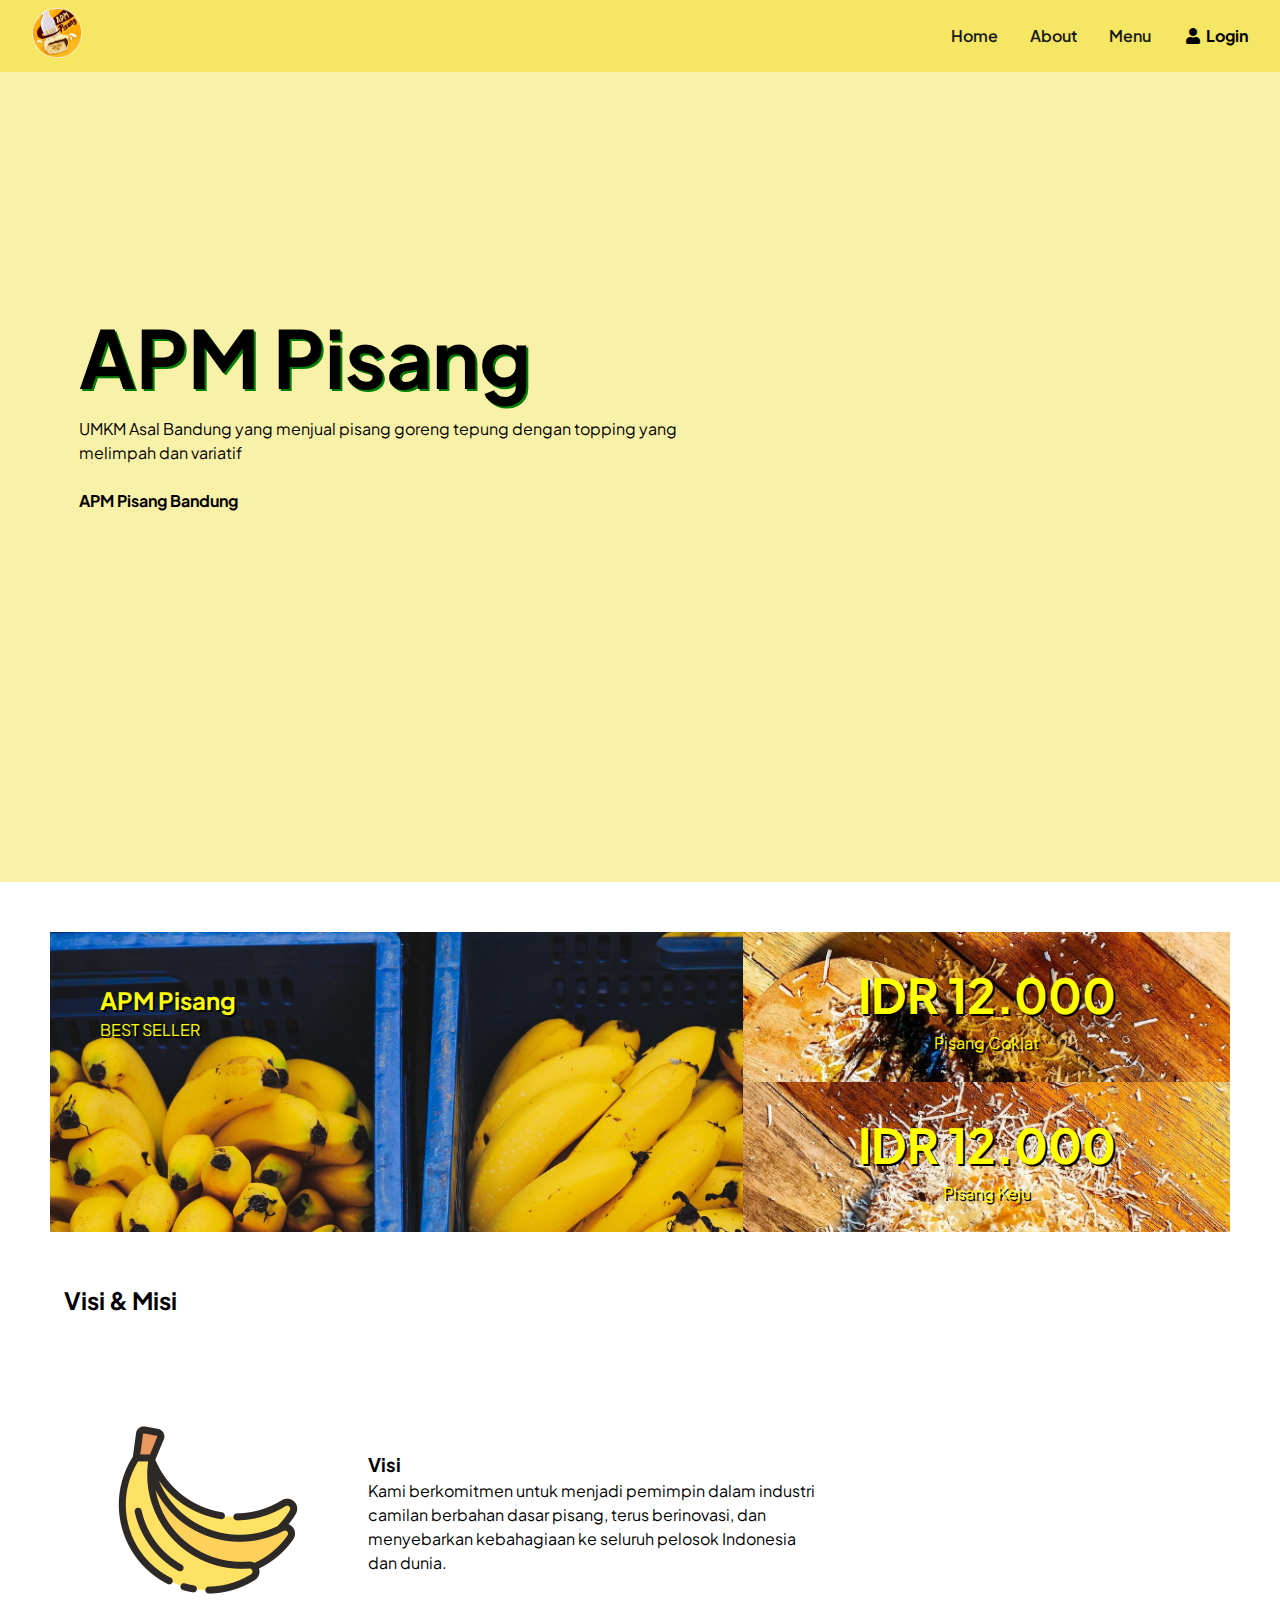
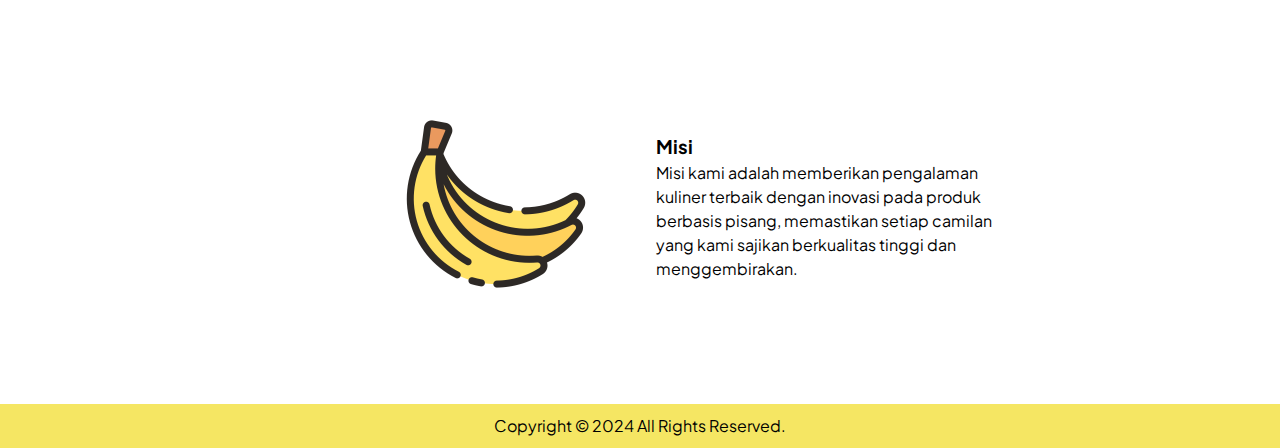
==== index.html @ 051ff11e "first commit" ====
<!DOCTYPE html>
<html lang="en">
<head>
    <meta charset="UTF-8">
    <meta name="viewport" content="width=device-width, initial-scale=1.0">
    <link rel="preconnect" href="https://fonts.googleapis.com">
<link rel="preconnect" href="https://fonts.gstatic.com" crossorigin>
<link href="https://fonts.googleapis.com/css2?family=Plus+Jakarta+Sans:ital,wght@0,200..800;1,200..800&display=swap" rel="stylesheet">
    <link rel="stylesheet" href="https://cdnjs.cloudflare.com/ajax/libs/font-awesome/5.15.3/css/all.min.css"/>
    <title>Module 2</title>
    <link rel="stylesheet" href="./css/style.css">
    <link rel="stylesheet" href="./css/responsive.css">
</head>
<body>

    <!-- NAVBAR -->
    <nav>
        <div class="">
            <img src="./images/Logobaru.png" alt="my-logo" />
        </div>
        <div id="menu-icon" class="menu-icon">
            <i class="fa fa-bars"></i>
        </div>
        <ul id="menu-list" class="hidden">
            <li><a href="#">Home</a</li>
            <li><a href="#">About</a></li>
            <li><a href="#">Menu</a></li>
            <a href="#"><i class="fa fa-fw fa-user"></i> Login</a>
        </ul>
    </nav>

    <!-- HERO -->
    <header>
        <div class="hero-container">
            <div class="hero-row">
                <div class="hero-col">
                    <h1 class="hero-title">APM Pisang</h1>
                    <p>UMKM Asal Bandung yang menjual pisang goreng tepung dengan topping yang melimpah dan variatif<br><br>

                        <b>APM Pisang Bandung</b>
                    </p>
                </div>
            </div>
        </div>
    </header>

    <main>
        <section class="wrapper">
            <div class="bestseller">
                <h2 class="heading">APM Pisang</h2>
                <p class="sub-heading">BEST SELLER</p>
            </div>
            <div class="features feature-1">
                <h2 class="price">IDR 12.000</h2>
                <p class="item">Pisang Coklat</p>
            </div>
            <div class="features feature-2">
                <h2 class="price">IDR 12.000</h2>
                <p class="item">Pisang Keju</p>
            </div>
        </section>

        <!-- programs -->
        <section id="programs">
            <div class="container">
                <h2 class="section-title">Visi & Misi</h2>

                <div class="program-grid">
                    <div class="grid-item" id="visi-img">
                        <img loading="lazy" src="./images/banana-icon.jpg" alt="visi">
                    </div>
                    <div class="grid-item" id="visi-text">
                        <h3>Visi</h3>
                        <p>Kami berkomitmen untuk menjadi pemimpin dalam industri camilan berbahan dasar pisang, terus berinovasi, dan menyebarkan kebahagiaan ke seluruh pelosok Indonesia dan dunia.</p>
                    </div>
                    <div class="grid-item" id="misi-img">
                        <img loading="lazy" src="./images/banana-icon.jpg" alt="misi">
                    </div>
                    <div class="grid-item" id="misi-text">
                        <h3>Misi</h3>
                        <p>Misi kami adalah memberikan pengalaman kuliner terbaik dengan inovasi pada produk berbasis pisang, memastikan setiap camilan yang kami sajikan berkualitas tinggi dan menggembirakan.</p>
                    </div>
                </div>
            </div>
        </section>





    </main>
    <!-- Footer -->
    <footer>
        <p>Copyright &copy; 2024 All Rights Reserved.</p>
    </footer>
</body>
</html>
---- css/style.css ----
:root {
  --primary-color: #F5E663;
  --secondary-color: #3A3837; 
  /* background-color: #f0f0f0; */
}

*,
*::before,
*::after {
  margin: 0;
  padding: 0;
  box-sizing: border-box;
}

body {
  font-size: 1rem;
  font-weight: 400;
  line-height: 1.5;
  font-style: normal;
  font-family: "Plus Jakarta Sans", sans-serif;
  font-optical-sizing: auto;
}

.container {
  margin-top: 2rem;
  padding-right: 4rem;
  padding-left: 4rem;
}

.section-title {
  margin-bottom: 2em;
}

a {
  text-decoration: none;
  font-weight: bold;
  color: black;
}

a:hover {
  color: black;
  cursor: pointer;
}

a:visited {
  color: black;
}

/* Navbar */
nav {
  background-color: var(--primary-color);
  display: flex;
  justify-content: space-between;
  padding: 0.5rem 2rem;
  position: sticky;
  top: 0;
  z-index: 1;
}


nav ul {
  display: flex;
  align-items: center;
  gap: 2rem;
  list-style: none;
}

nav div img {
  width: 50px;
}

nav ul li a {
  text-decoration: none;
  color: #191919;
  font-weight: 600;
  padding: 8px 0;
  transition: all;
  transition-duration: 300ms;
  border-bottom: 1px solid rgba(255, 68, 0, 0);
}

nav ul li a:hover {
  color: #fff;
  padding: 10px;
  border-radius: 10px;
  font-weight: 600;
  background-color: #000000;
}

.menu-icon {
  font-size: 28px;
  display: none;
}


/* HERO */
  .hero-container {
    position: relative;
    height: 90vh;
    min-height: 600px;
    background: url(/images/hero1.jpg) no-repeat center center fixed;
    background-size: cover;
    margin-right: auto;
    margin-left: auto;
    padding-top: 25vh;
    padding-right: 4em;
    padding-left: 4em;
    width: 100%;
  }
  
  .hero-container:before {
    position: absolute;
    z-index: 0;
    content: '';
    top: 0;
    left: 0;
    right: 0;
    bottom: 0;
    opacity: .55;
    background: var(--primary-color);
  }
  
  .hero-title {
    font-size: 5em;
    text-shadow: 2px 2px green;
  }
  
  .hero-row {
    display: flex;
    flex-wrap: wrap;
    animation-duration: 2s;
    animation-name: slidein;
    overflow: hidden;
  }
  
  .hero-col {
    position: relative;
    width: 100%;
    min-height: 1px;
    padding-right: 15px;
    padding-left: 15px;
    flex: 0 0 60%;
  }
  
  /* wrapper Section */

  .wrapper{
    display: grid;
    margin: 50px;
    grid-template-areas: 
    'hero hero feature-1'
    'hero hero feature-2';
}

.bestseller{
    grid-area: hero;
    min-height: 300px;
    background-image: url(/images/hero.jpg);
    background-size: cover;
    background-position: center;
    padding: 50px;
}

.bestseller > *{
    /* display: none; */
    color: yellow;
    text-shadow: 2px 2px black;
    
}

.features{
    background-color: black;
    color: yellow;
    display: grid;
    /* justify-content: center; */
    place-content: center;
    text-align: center;
    cursor: pointer;
    text-shadow: 2px 2px black;
}

.feature-1{
    grid-area: feature-1;
    background-image: url(/images/pisangcoklat2.png);
    background-size: cover;
}

.feature-2{
    grid-area: feature-2;
    background-image: url(/images/pisangkeju2.png);
    background-size: cover;
}

.features .price{
    font-size: 3em;
    font-weight: bold;
}

/* visi misi section */

.program-grid {
    display: grid;
    justify-content: start;
    grid-template-columns: 1fr 1fr 1fr 1fr 1fr;
    align-items: center;
    justify-items: center;
  }
  
  .grid-item {
    padding: 1em;
  }
  
  .grid-item > img {
    width: 20vw;
    border-radius: 50%;
    transition: box-shadow .2s ease-in-out;
    -webkit-animation: spin 1s linear infinite;
    -moz-animation: spin 1s linear infinite;
    animation: spin 1s linear infinite;
  }
  
  .grid-item > img:hover {
    box-shadow: 2px 2px 10px var(--primary-color);
  }
  
  #visi-img {
    grid-row: 1;
    grid-column: 1;
  }
  
  #visi-text {
    grid-row: 1;
    grid-column: 2 / 4;
  }
  
  #misi-img {
    grid-row: 2;
    grid-column: 2;
  }
  
  #misi-text {
    grid-row: 2;
    grid-column: 3 / 5;
  }


  /* footer section */

footer{
    background: #F5E663;
    text-align: center;
    padding: 10px 0;
    margin-top: 50px;
  }
---- css/responsive.css ----
@-webkit-keyframes spin{
    100%{-webkit-transform: rotate(360deg);}
}

@-moz-keyframes spin{
    100%{-webkit-transform: rotate(360deg);}
}

@keyframes spin{
    100%{-webkit-transform: rotate(360deg);}
}


@media screen and (max-width: 1024px) {
    #visi-img {
        grid-row: 1;
        grid-column: 1;
    }
    
    #visi-text {
        grid-row: 1;
        grid-column: 2 / 6;
    }
    
    #misi-img {
        grid-row: 2;
        grid-column: 1;
    }
    
    #misi-text {
        grid-row: 2;
        grid-column: 2 / 6;
    }
    
}

@media screen and (max-width: 600px) {
    nav {
        flex-wrap: wrap;
        position: fixed;
        width: 100%;
        top: 0;
    }
    nav ul {
        flex-direction: column;
        width: 100%;
    }
    
    nav ul li:last-of-type {
        padding-bottom: 8px;
    }
    
    nav ul.hidden {
        display: none;
    }
    
    .menu-icon {
        display: flex;
        align-items: center;
    }

    .hero-col {
        flex: 0 0 100%;
        text-align: center;
    }
    .wrapper{
        grid-template-areas: 
        'hero'
        'feature-1'
        'feature-2'
        ;
        }
        
    .container {
        padding-left: 2rem;
        padding-right: 2rem;
    }

    .section-title {
        margin-bottom: 1em;
    }

    .about-icon {
        width: 2em;
        padding-top: 0.5em;
      }
    
    .about-text {
        padding-left: 1.5rem;
        width: 400px;
        font-size: 0.8em;
    }

    .grid-item {
        font-size: 2vw;
    }

    .trial-row {
        flex-wrap: wrap;
        flex-direction: column-reverse;
        text-align: center;
        font-size: 0.8em;
        gap: 2em;
    }

    .image-border {
        width: 60vw;
        height: 60vw;
    }
    
    .image-border > a > picture > img {
        height: 60vw;
    }
    
    .card-item {
        font-size: 0.8em;
    }
}

@media screen and (max-width: 430px) {
    nav a {
        padding: 14px 15px;
    }

    .container {
        padding-left: 1rem;
        padding-right: 1rem;
    }

    .hero-col {
        font-size: 3vw;
    }

    .section-title {
        font-size: 5vw;
    }
}

@media screen and (max-width: 380px) {
    nav a {
        padding: 14px 12px;
    }

    .hero-title {
        font-size: 4em;
    }

}

@media (prefers-reduced-motion: no-preference) {
  html {
    scroll-behavior: smooth;
  }
}
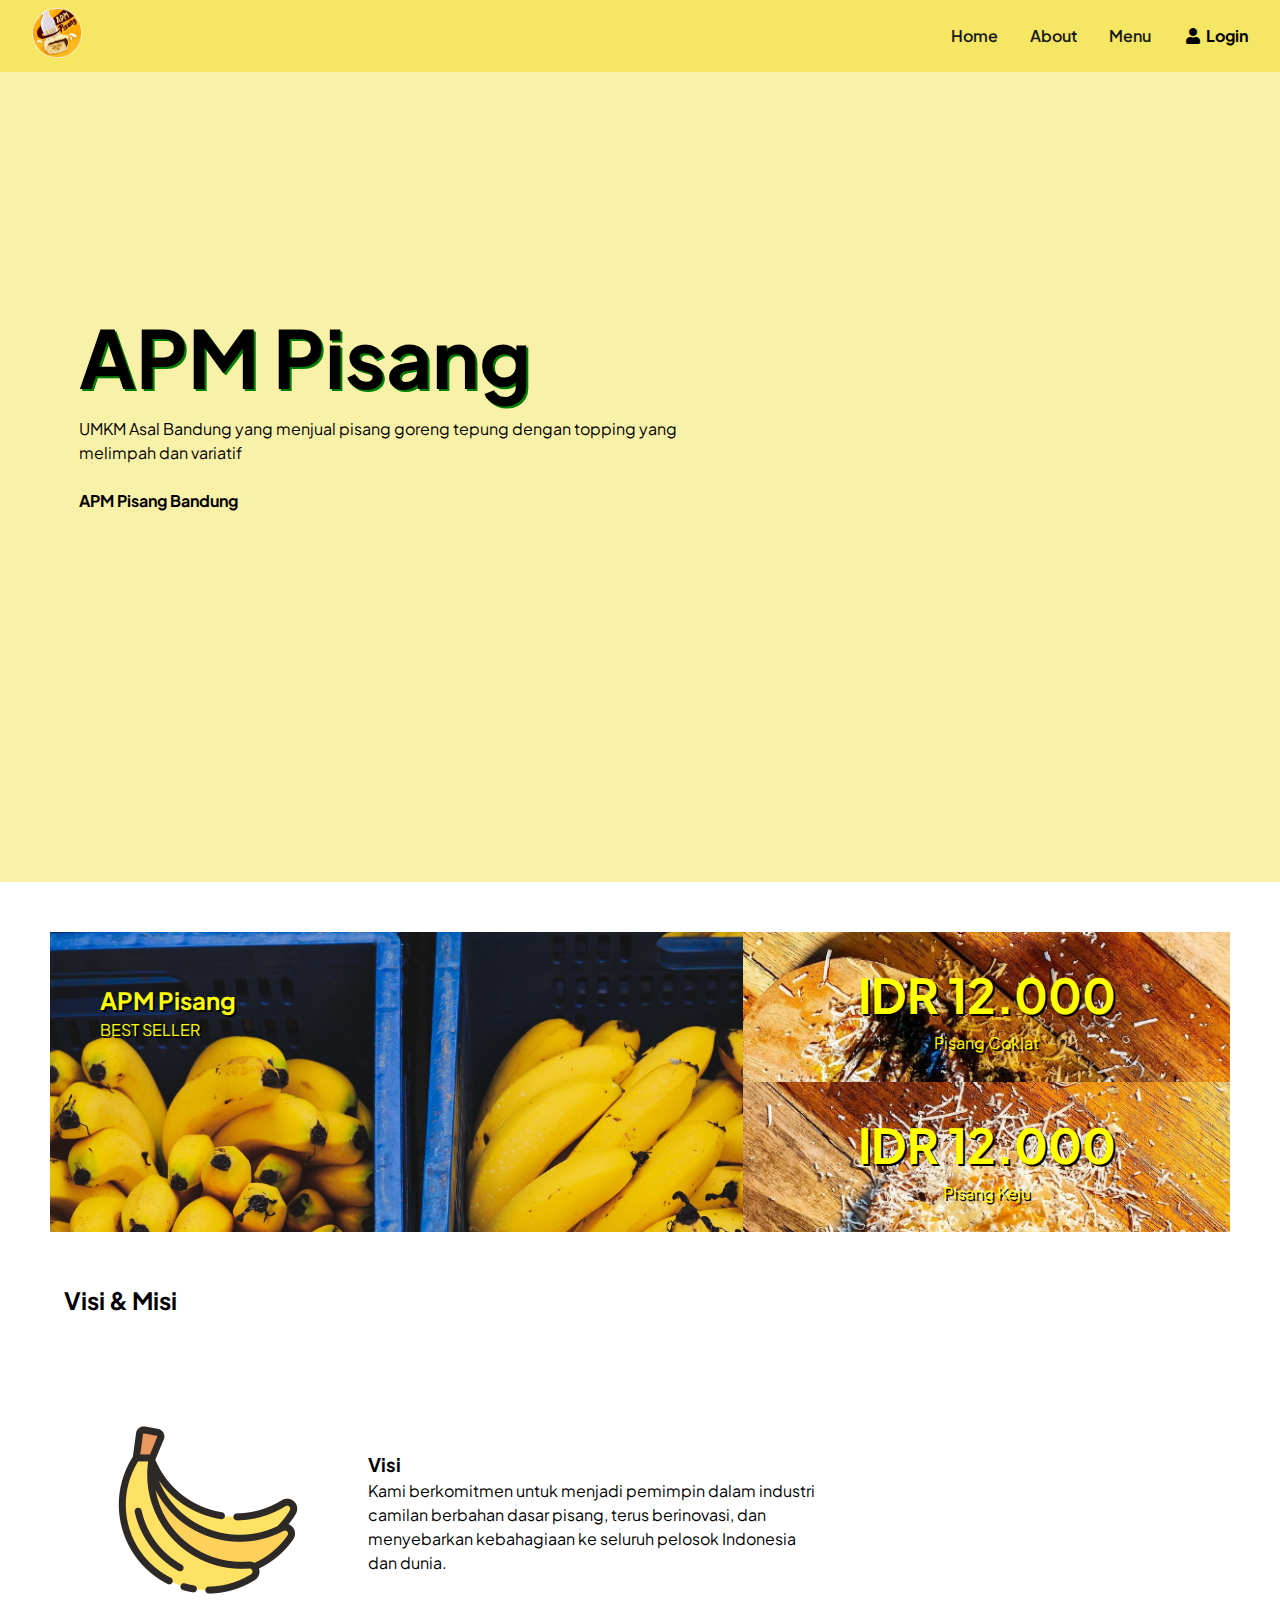
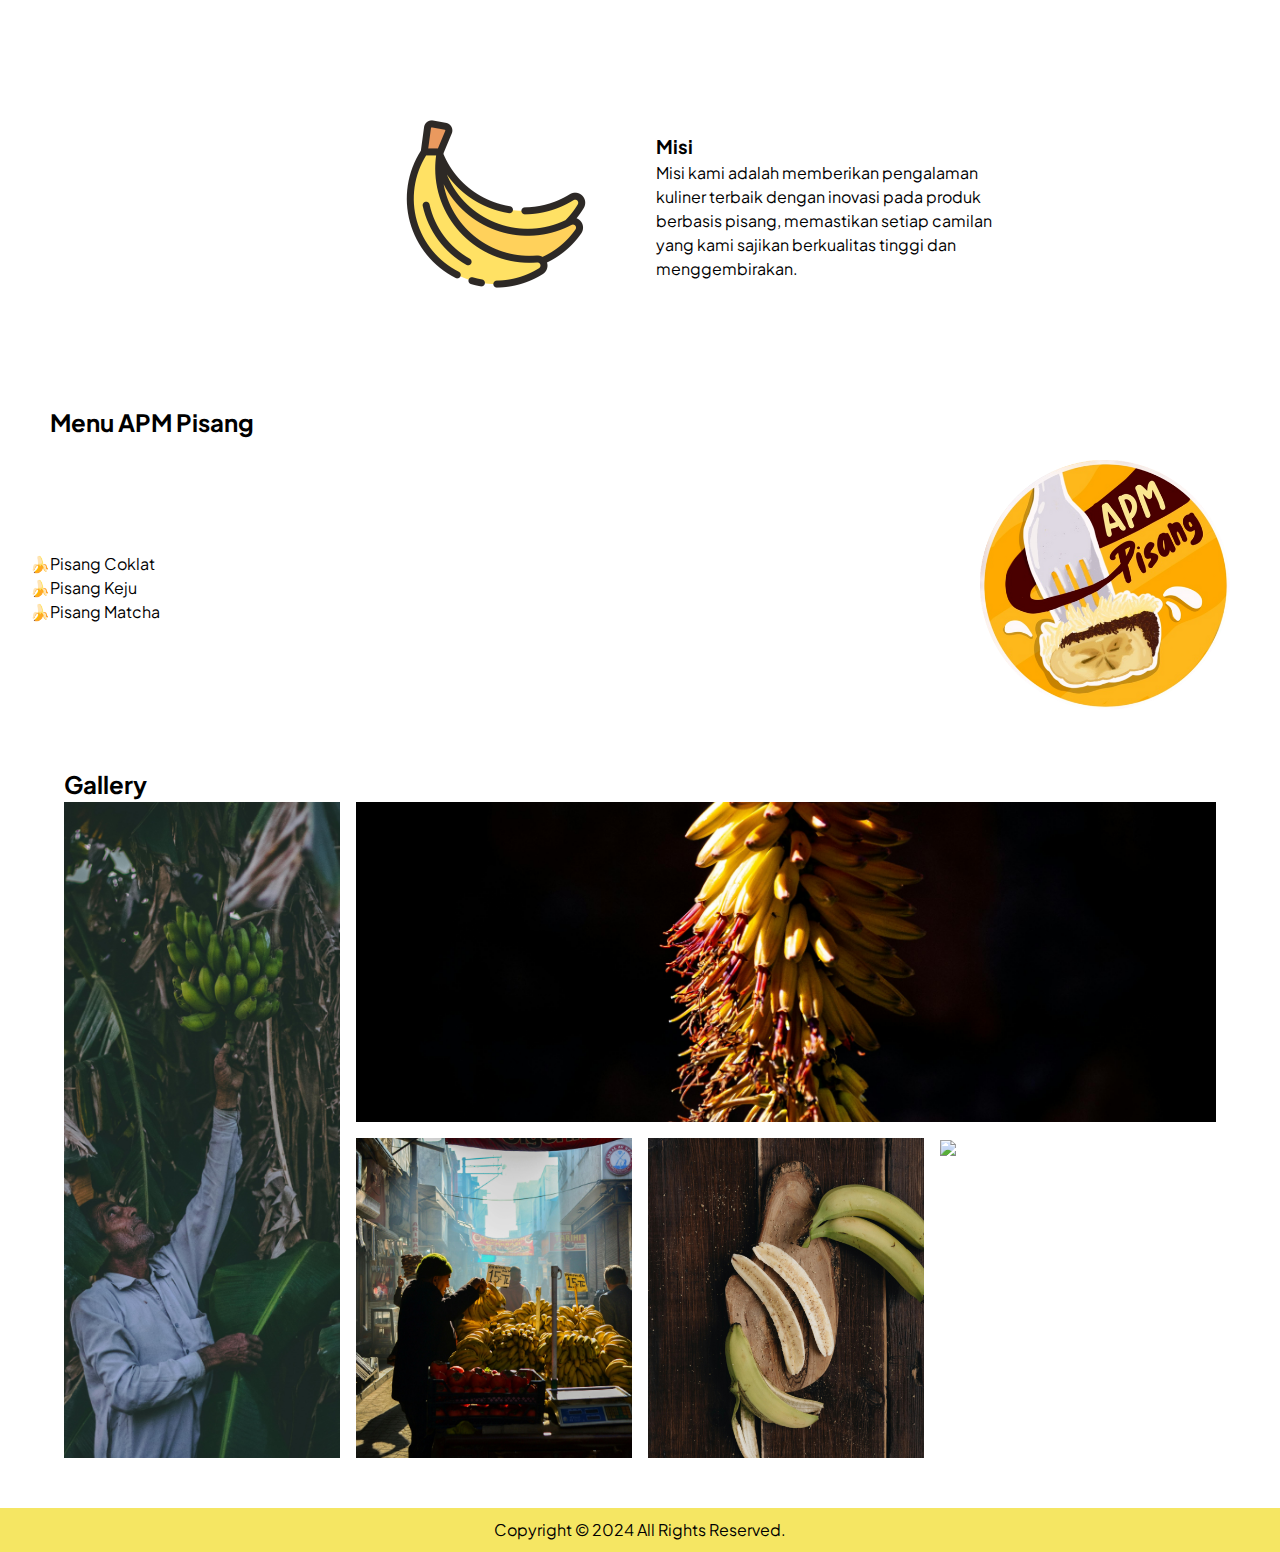
==== commit 47f8e028: "revisi-1" ====
--- a/index.html
+++ b/index.html
@@ -7,6 +7,7 @@
 <link rel="preconnect" href="https://fonts.gstatic.com" crossorigin>
 <link href="https://fonts.googleapis.com/css2?family=Plus+Jakarta+Sans:ital,wght@0,200..800;1,200..800&display=swap" rel="stylesheet">
     <link rel="stylesheet" href="https://cdnjs.cloudflare.com/ajax/libs/font-awesome/5.15.3/css/all.min.css"/>
+    <link rel="icon" type="x-icon" href="/images/Logobaru.png">
     <title>Module 2</title>
     <link rel="stylesheet" href="./css/style.css">
     <link rel="stylesheet" href="./css/responsive.css">
@@ -84,6 +85,65 @@
             </div>
         </section>
 
+        <!-- Menu Section -->
+        <section class="menu">
+            <h2>Menu APM Pisang</h2>
+            <div class="flex-container">
+            <ul style= "list-style-type: '&#127820;'">
+                <li>Pisang Coklat</li>
+                <li>Pisang Keju</li>
+                <li>Pisang Matcha</li>
+            </ul>
+            <figure>
+                <picture>
+                <source
+                    media="(max-width: 480px)"
+                    srcset="/images/Logobaru.png"
+                />
+                <img
+                    src="./images/Logobaru.png"
+                    alt="APMPisang."
+                />
+                </picture>
+            </figure>
+            </div>
+        </section>
+        <!-- Gallery Section -->
+        <section class="gallery">
+            <h2>Gallery</h2>
+            <div class="grid-container">
+                <div class="gallery-item" id="item-1">
+                    <img
+                    src="./images/pisang3.jpg"
+                    alt=" "
+                    />
+                </div>
+                <div class="gallery-item" id="item-2">
+                    <img
+                    src="./images/pisang4.jpg"
+                    alt=" "
+                    />
+                </div>
+                <div class="gallery-item" id="item-3">
+                    <img
+                    src="./images/pisang5.jpg"
+                    alt=" "
+                    />
+                </div>
+                <div class="gallery-item" id="item-4">
+                    <img
+                    src="./images/pisang6.jpg"
+                    alt=" "
+                    />
+                </div>
+                <div class="gallery-item" id="item-5">
+                    <img
+                    src="./images/hero1.jpg"
+                    alt=" "
+                    />
+                </div>
+            </div>
+        </section>
 
 
 
--- a/css/style.css
+++ b/css/style.css
@@ -243,9 +243,65 @@
     grid-column: 3 / 5;
   }
 
+  /* menu section */
+  .menu{
+    margin: 50px;
+    display: block;
+  }
+  .menu h2{
+    padding-bottom: 20px;
+  }
+  .flex-container {
+      display: flex;
+      align-items: center;
+  }
+  .flex-container figure {
+      margin-left: auto;
+  }
+
+  .flex-container figure img {
+      /* height: 400px; */
+      width: 100%;
+      max-width: 250px;
+      height: auto;
+  }
+
+
+  .flex-container figure picture img:hover{
+      animation: shake 0.82s cubic-bezier(.36,.07,.19,.97) both;
+      transform: translate3d(0, 0, 0);
+      backface-visibility: hidden;
+      perspective: 1000px;
+  }
+
+  /* Gallery section */
+  .gallery{
+    padding-inline: 64px;
+  }
+  .grid-container {
+    display: grid;
+    grid-template-columns: 1fr 1fr 1fr 1fr;
+    grid-gap: 16px;
+    grid-auto-rows: 320px 320px;
+}
+
+.grid-container img {
+    width: 100%;
+    height: 100%;
+    object-fit: cover;
+}
+
+.grid-container #item-1 {
+    grid-column: 1;
+    grid-row: 1 / 2 span;
+}
+
+.grid-container #item-2 {
+    grid-row: 1;
+    grid-column: 2 / 3 span;
+}
 
   /* footer section */
-
 footer{
     background: #F5E663;
     text-align: center;
--- a/css/responsive.css
+++ b/css/responsive.css
@@ -10,6 +10,23 @@
     100%{-webkit-transform: rotate(360deg);}
 }
 
+@keyframes shake {
+    10%, 90% {
+        transform: translate3d(-1px, 0, 0);
+    }
+    
+    20%, 80% {
+        transform: translate3d(2px, 0, 0);
+    }
+
+    30%, 50%, 70% {
+        transform: translate3d(-4px, 0, 0);
+    }
+
+    40%, 60% {
+        transform: translate3d(4px, 0, 0);
+    }
+}
 
 @media screen and (max-width: 1024px) {
     #visi-img {
@@ -32,6 +49,18 @@
         grid-column: 2 / 6;
     }
     
+    .grid-container {
+        grid-template-columns: 1fr 1fr;
+        grid-auto-rows: 200px;
+    }
+
+    .menu {
+        margin: 40px;
+    }
+
+    .flex-container figure img {
+        max-width: 200px;
+    }
 }
 
 @media screen and (max-width: 600px) {
@@ -115,6 +144,33 @@
     .card-item {
         font-size: 0.8em;
     }
+
+    .grid-container {
+        grid-template-columns: 1fr;
+        grid-auto-rows: 180px;
+    }
+    .grid-container #item-1, .grid-container #item-2 {
+        grid-column: 1;
+        grid-row: auto;
+    }
+
+    .menu {
+        margin: 30px;
+    }
+
+    .flex-container {
+        flex-direction: column; /* Stack items vertically */
+        align-items: center;
+    }
+
+    .flex-container figure {
+        margin-left: 0;
+        margin-bottom: 20px; /* Add spacing between stacked items */
+    }
+
+    .flex-container figure img {
+        max-width: 150px;
+    }
 }
 
 @media screen and (max-width: 430px) {
@@ -133,6 +189,22 @@
 
     .section-title {
         font-size: 5vw;
+    }
+
+    .grid-container {
+        grid-gap: 4px;
+    }
+    
+    .menu {
+        margin: 20px;
+    }
+
+    .flex-container {
+        align-items: center;
+    }
+
+    .flex-container figure img {
+        max-width: 100px;
     }
 }
 
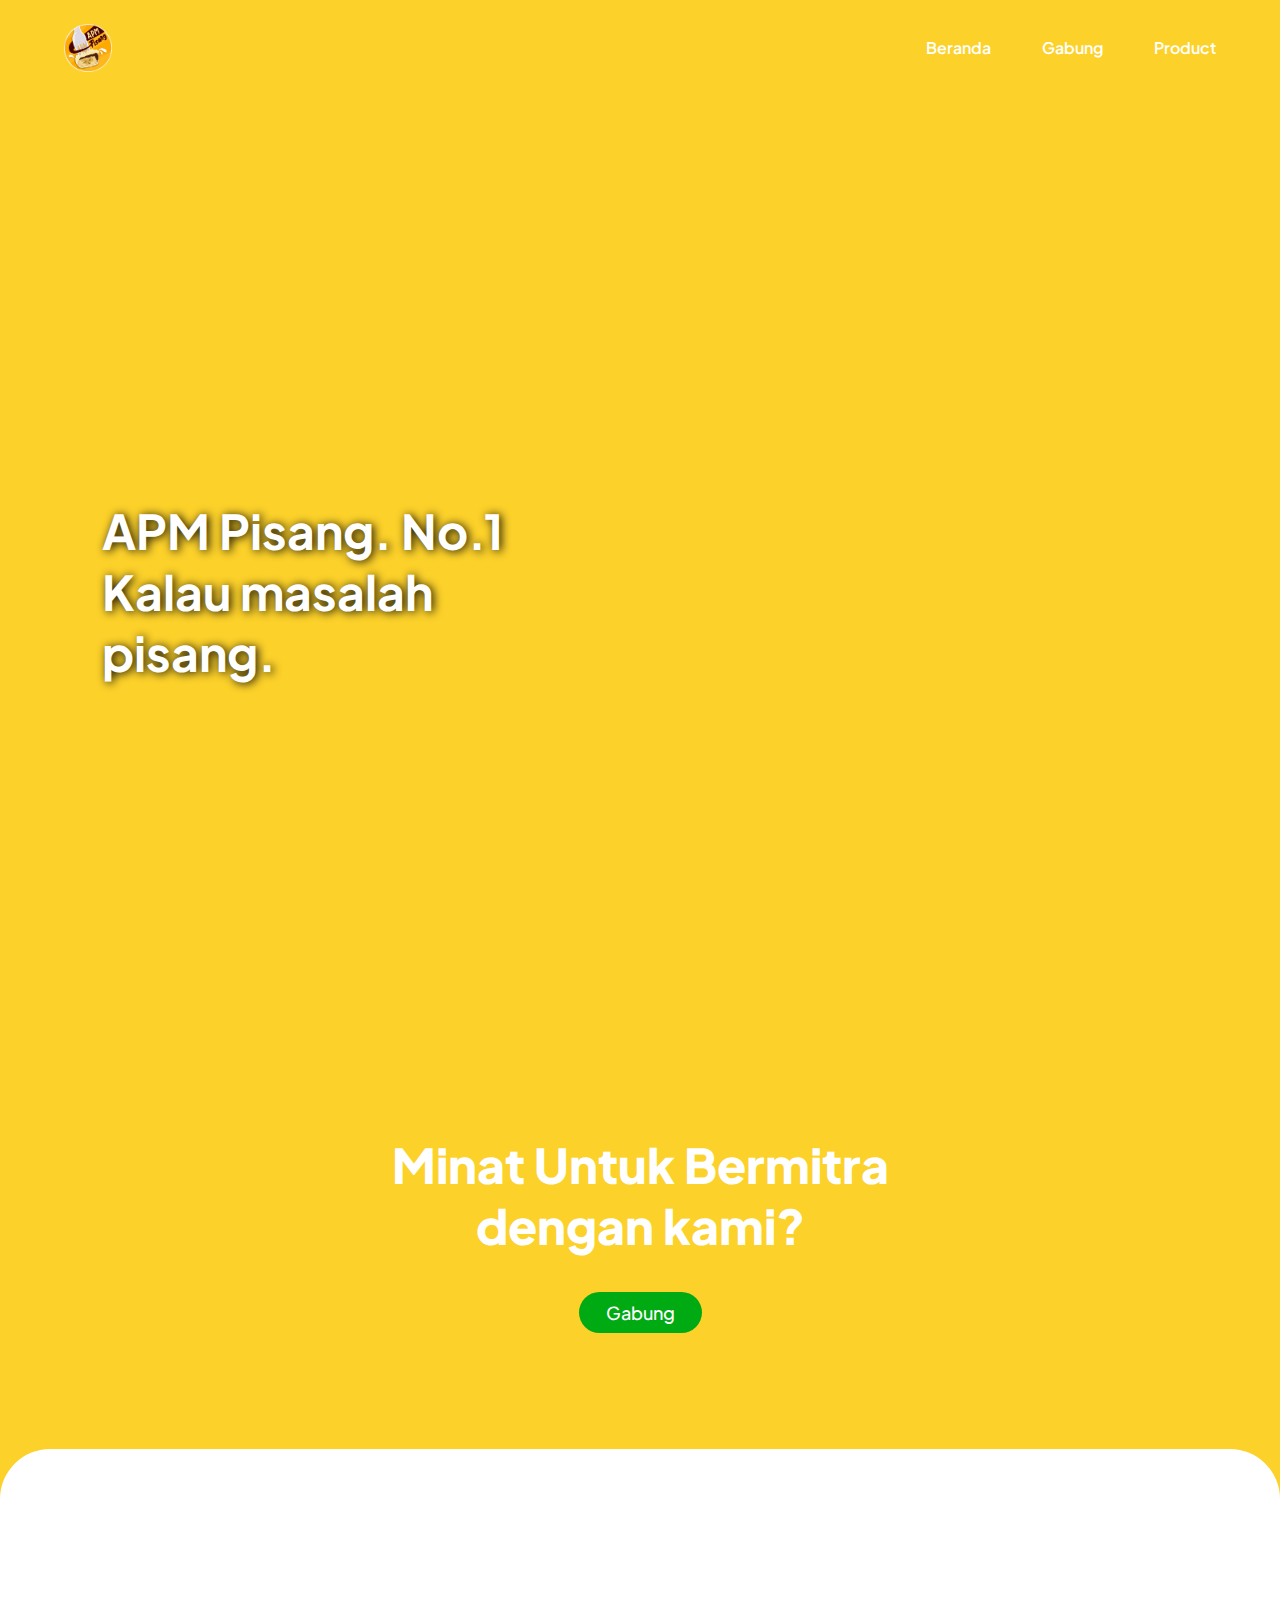
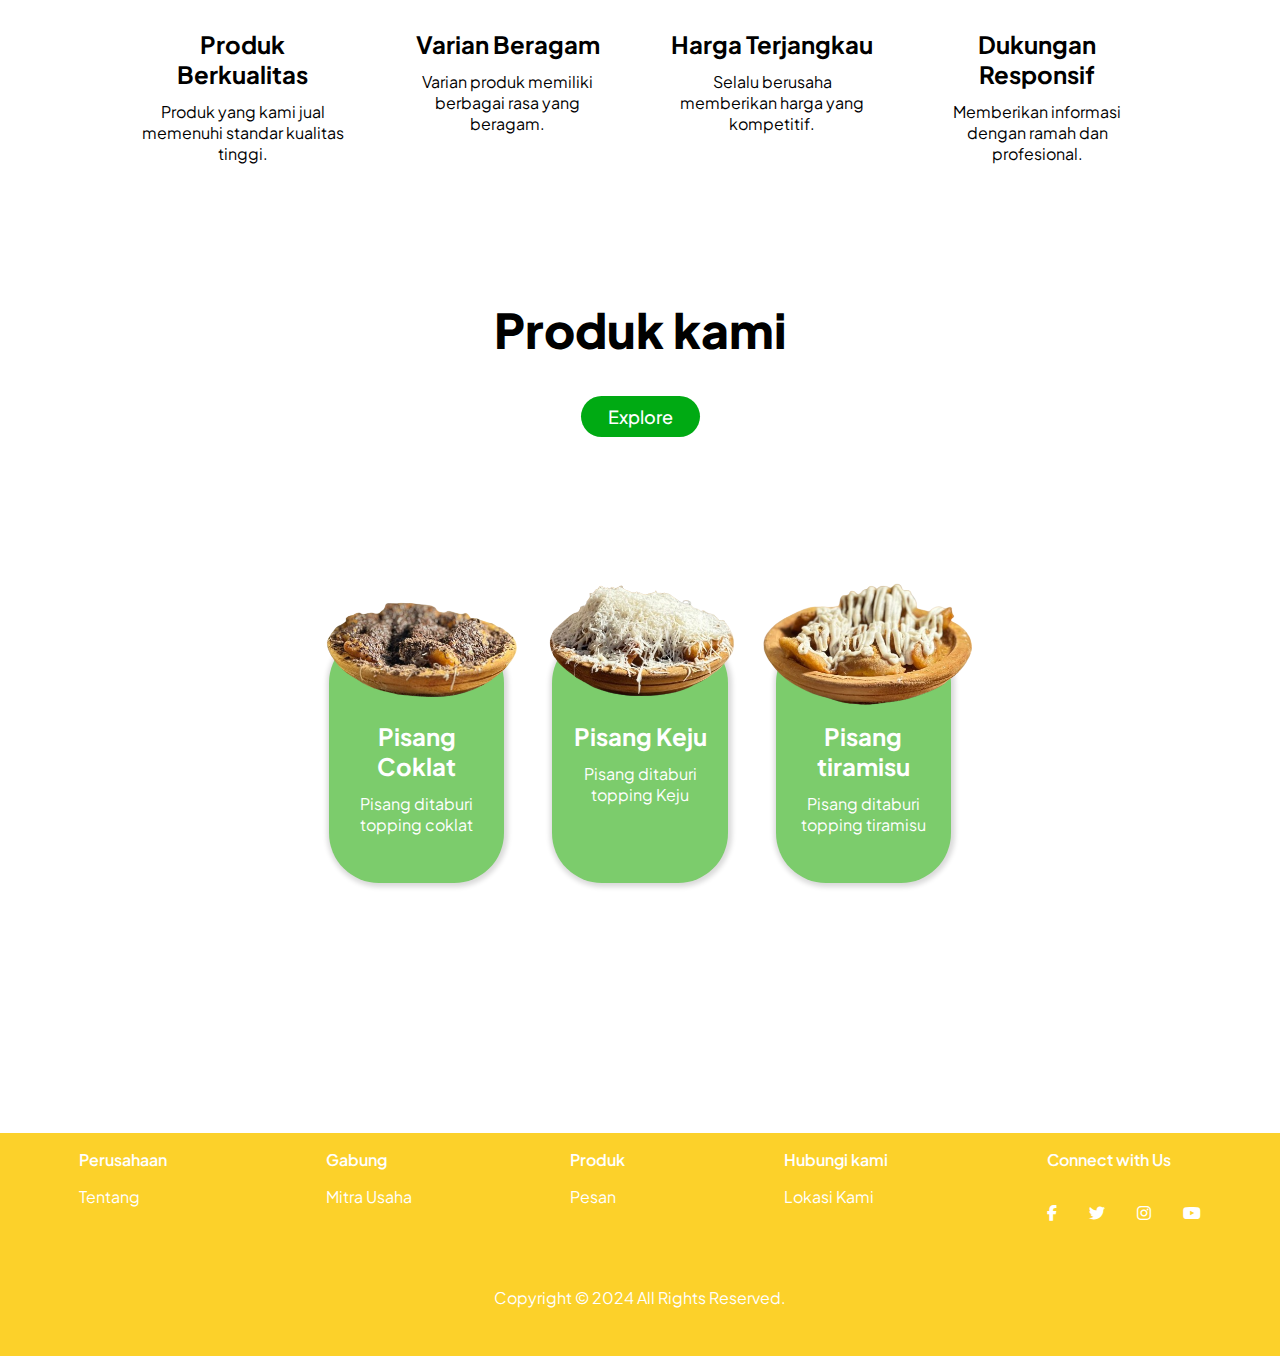
==== commit bf51c591: "update html & CSS" ====
--- a/index.html
+++ b/index.html
@@ -1,157 +1,173 @@
 <!DOCTYPE html>
 <html lang="en">
-<head>
-    <meta charset="UTF-8">
-    <meta name="viewport" content="width=device-width, initial-scale=1.0">
+  <head>
+    <meta charset="UTF-8" />
+    <meta name="viewport" content="width=device-width, initial-scale=1.0" />
+    <meta name="Author" content="Ridzky Sultan" />
+
     <link rel="preconnect" href="https://fonts.googleapis.com">
-<link rel="preconnect" href="https://fonts.gstatic.com" crossorigin>
-<link href="https://fonts.googleapis.com/css2?family=Plus+Jakarta+Sans:ital,wght@0,200..800;1,200..800&display=swap" rel="stylesheet">
-    <link rel="stylesheet" href="https://cdnjs.cloudflare.com/ajax/libs/font-awesome/5.15.3/css/all.min.css"/>
-    <link rel="icon" type="x-icon" href="/images/Logobaru.png">
-    <title>Module 2</title>
-    <link rel="stylesheet" href="./css/style.css">
-    <link rel="stylesheet" href="./css/responsive.css">
-</head>
-<body>
+    <link rel="preconnect" href="https://fonts.gstatic.com" crossorigin>
+    <link href="https://fonts.googleapis.com/css2?family=Plus+Jakarta+Sans:ital,wght@0,200..800;1,200..800&display=swap" rel="stylesheet">
 
-    <!-- NAVBAR -->
-    <nav>
-        <div class="">
-            <img src="./images/Logobaru.png" alt="my-logo" />
-        </div>
-        <div id="menu-icon" class="menu-icon">
-            <i class="fa fa-bars"></i>
-        </div>
-        <ul id="menu-list" class="hidden">
-            <li><a href="#">Home</a</li>
-            <li><a href="#">About</a></li>
-            <li><a href="#">Menu</a></li>
-            <a href="#"><i class="fa fa-fw fa-user"></i> Login</a>
+    <link rel="icon" href="./images/APM-logo.png" />
+    <link rel="stylesheet"href="https://cdnjs.cloudflare.com/ajax/libs/font-awesome/6.5.1/css/all.min.css"/>
+    
+    <link rel="stylesheet" href="./css/style.css" />
+    <link rel="stylesheet" href="./css/home.css" />
+    <link rel="stylesheet" href="./css/responsive.css" />
+    <title>APM Pisang | Module 2</title>
+  </head>
+
+  <body>
+    <header>
+      <nav class="logo">
+        <img src="./images/APM-logo.png" alt="Logo APM" />
+      </nav>
+      <nav class="menu">
+        <ul class="menu-tab">
+          <li><a href="#">Beranda</a></li>
+          <li><a href="#">Gabung</a></li>
+          <li><a href="#">Product</a></li>
         </ul>
-    </nav>
+      </nav>
 
-    <!-- HERO -->
-    <header>
-        <div class="hero-container">
-            <div class="hero-row">
-                <div class="hero-col">
-                    <h1 class="hero-title">APM Pisang</h1>
-                    <p>UMKM Asal Bandung yang menjual pisang goreng tepung dengan topping yang melimpah dan variatif<br><br>
-
-                        <b>APM Pisang Bandung</b>
-                    </p>
-                </div>
-            </div>
-        </div>
+      <nav class="nav-mobile">
+        <i class="fa-solid fa-bars" id="menuBtn"></i>
+        <i class="fa-solid fa-xmark" id="x"></i>
+      </nav>
     </header>
 
     <main>
-        <section class="wrapper">
-            <div class="bestseller">
-                <h2 class="heading">APM Pisang</h2>
-                <p class="sub-heading">BEST SELLER</p>
-            </div>
-            <div class="features feature-1">
-                <h2 class="price">IDR 12.000</h2>
-                <p class="item">Pisang Coklat</p>
-            </div>
-            <div class="features feature-2">
-                <h2 class="price">IDR 12.000</h2>
-                <p class="item">Pisang Keju</p>
-            </div>
-        </section>
+      <!-- banner -->
+      <section class="banner">
+        <div class="banner-video">
+          <video width="100%" autoplay loop muted>
+            <source src="./images/video/hero-banner.mp4" type="video/mp4" />
+          </video>
+        </div>
+        <div class="banner-text">
+          <h1>APM Pisang. No.1 Kalau masalah pisang.</h1>
+        </div>
+      </section>
 
-        <!-- programs -->
-        <section id="programs">
-            <div class="container">
-                <h2 class="section-title">Visi & Misi</h2>
+      <!-- introduction -->
+      <section class="introduction">
+        <div>
+          <h1>Minat Untuk Bermitra dengan kami?</h1>
+        </div>
+        <div>
+          <button>Gabung</button>
+        </div>
+      </section>
 
-                <div class="program-grid">
-                    <div class="grid-item" id="visi-img">
-                        <img loading="lazy" src="./images/banana-icon.jpg" alt="visi">
-                    </div>
-                    <div class="grid-item" id="visi-text">
-                        <h3>Visi</h3>
-                        <p>Kami berkomitmen untuk menjadi pemimpin dalam industri camilan berbahan dasar pisang, terus berinovasi, dan menyebarkan kebahagiaan ke seluruh pelosok Indonesia dan dunia.</p>
-                    </div>
-                    <div class="grid-item" id="misi-img">
-                        <img loading="lazy" src="./images/banana-icon.jpg" alt="misi">
-                    </div>
-                    <div class="grid-item" id="misi-text">
-                        <h3>Misi</h3>
-                        <p>Misi kami adalah memberikan pengalaman kuliner terbaik dengan inovasi pada produk berbasis pisang, memastikan setiap camilan yang kami sajikan berkualitas tinggi dan menggembirakan.</p>
-                    </div>
-                </div>
-            </div>
-        </section>
+      <section class="introduction-title">
+        <div class="title-container">
+          <div class="title-container-text">
+            <h3>
+              Produk Berkualitas</h3>
+            <p>
+              Produk yang kami jual memenuhi standar kualitas tinggi.
+            </p>
+          </div>
+          <div class="title-container-text">
+            <h3>Varian Beragam</h3>
+            <p>Varian produk memiliki berbagai rasa yang beragam.</p>
+          </div>
+          <div class="title-container-text">
+            <h3>Harga Terjangkau</h3>
+            <p>
+              Selalu berusaha memberikan harga yang kompetitif.
+            </p>
+          </div>
+          <div class="title-container-text">
+            <h3>Dukungan Responsif</h3>
+            <p>
+              Memberikan informasi dengan ramah dan profesional.
+            </p>
+          </div>
+        </div>
+      </section>
 
-        <!-- Menu Section -->
-        <section class="menu">
-            <h2>Menu APM Pisang</h2>
-            <div class="flex-container">
-            <ul style= "list-style-type: '&#127820;'">
-                <li>Pisang Coklat</li>
-                <li>Pisang Keju</li>
-                <li>Pisang Matcha</li>
-            </ul>
-            <figure>
-                <picture>
-                <source
-                    media="(max-width: 480px)"
-                    srcset="/images/Logobaru.png"
-                />
-                <img
-                    src="./images/Logobaru.png"
-                    alt="APMPisang."
-                />
-                </picture>
-            </figure>
-            </div>
-        </section>
-        <!-- Gallery Section -->
-        <section class="gallery">
-            <h2>Gallery</h2>
-            <div class="grid-container">
-                <div class="gallery-item" id="item-1">
-                    <img
-                    src="./images/pisang3.jpg"
-                    alt=" "
-                    />
-                </div>
-                <div class="gallery-item" id="item-2">
-                    <img
-                    src="./images/pisang4.jpg"
-                    alt=" "
-                    />
-                </div>
-                <div class="gallery-item" id="item-3">
-                    <img
-                    src="./images/pisang5.jpg"
-                    alt=" "
-                    />
-                </div>
-                <div class="gallery-item" id="item-4">
-                    <img
-                    src="./images/pisang6.jpg"
-                    alt=" "
-                    />
-                </div>
-                <div class="gallery-item" id="item-5">
-                    <img
-                    src="./images/hero1.jpg"
-                    alt=" "
-                    />
-                </div>
-            </div>
-        </section>
+      <!-- product -->
+      <section class="product">
+        <div>
+          <h1>Produk kami</h1>
+        </div>
 
+        <div>
+          <a href="./explore.html">
+            <button>Explore</button>
+          </a>
+        </div>
 
+        <div class="product-categories">
+          <div
+            class="product-categories-container"
+            id="product-categories-container-1"
+          >
+            <img src="./images/pisangcoklat.png" alt="product Category 1" />
+            <h3>Pisang Coklat</h3>
+            <p>Pisang ditaburi topping coklat</p>
+          </div>
+          <div
+            class="product-categories-container"
+            id="product-categories-container-2"
+          >
+            <img src="./images/pisangkeju.png" alt="product Category 2" />
+            <h3>Pisang Keju</h3>
+            <p>Pisang ditaburi topping Keju</p>
+          </div>
+          <div
+            class="product-categories-container"
+            id="product-categories-container-3"
+          >
+            <img src="./images/pisangtiramisu.png" alt="product Category 3" />
+            <h3>Pisang tiramisu</h3>
+            <p>Pisang ditaburi topping tiramisu</p>
+          </div>
+      </section>
+    </main>
 
+    <footer>
+      <div class="footer-link-tab">
+        <ul>
+          <span><li>Perusahaan</li></span>
+          <li><a href="#">Tentang</a></li>
+        </ul>
+        <ul>
+          <span><li>Gabung</li></span>
+          <li><a href="#">Mitra Usaha</a></li>
+        </ul>
+        <ul>
+          <span><li>Produk</li></span>
+          <li><a href="#">Pesan </a></li>
+        </ul>
+        <ul>
+          <span><li>Hubungi kami</li></span>
+          <li><a href="#">Lokasi Kami</a></li>
+        </ul>
+        <ul>
+          <span><li>Connect with Us</li></span>
+          <div class="connect-icons">
+            <li>
+              <a href="#"><i class="fa-brands fa-facebook-f"></i></a>
+            </li>
+            <li>
+              <a href="#"><i class="fa-brands fa-twitter"></i></a>
+            </li>
+            <li>
+              <a href="#"><i class="fa-brands fa-instagram"></i></a>
+            </li>
+            <li>
+              <a href="#"><i class="fa-brands fa-youtube"></i></a>
+            </li>
+          </div>
+        </ul>
+      </div>
 
-    </main>
-    <!-- Footer -->
-    <footer>
-        <p>Copyright &copy; 2024 All Rights Reserved.</p>
+      <p>Copyright © 2024 All Rights Reserved.</p>
     </footer>
-</body>
-</html>+
+    <script src="./js/index.js"></script>
+  </body>
+</html>
--- a/css/style.css
+++ b/css/style.css
@@ -1,310 +1,62 @@
-:root {
-  --primary-color: #F5E663;
-  --secondary-color: #3A3837; 
-  /* background-color: #f0f0f0; */
-}
-
-*,
-*::before,
-*::after {
+* {
+  font-family: "Plus Jakarta Sans", sans-serif;
+  font-optical-sizing: auto;
+  font-style: normal;
   margin: 0;
   padding: 0;
   box-sizing: border-box;
 }
 
 body {
-  font-size: 1rem;
-  font-weight: 400;
-  line-height: 1.5;
-  font-style: normal;
-  font-family: "Plus Jakarta Sans", sans-serif;
-  font-optical-sizing: auto;
+  background-color: #fcd12a;
 }
 
-.container {
-  margin-top: 2rem;
-  padding-right: 4rem;
-  padding-left: 4rem;
+header {
+  display: flex;
+  justify-content: space-between;
+  align-items: center;
+  font-size: 1em;
+  padding: 1.5em 5%;
+  position: sticky;
+  top: 0;
+  background-color: #fcd12a;
+  z-index: 10;
+  width: 100%;
 }
 
-.section-title {
-  margin-bottom: 2em;
+.logo img{
+  display: flex;
+  width: 10%;
 }
 
-a {
+.menu-tab {
+  display: flex;
+  align-items: center;
+  color: #fffbf0;
   text-decoration: none;
-  font-weight: bold;
-  color: black;
+  font-weight: 600;
 }
 
-a:hover {
-  color: black;
+.menu-tab li{
+  display: flex;
+  margin-left: 4vw;
+}
+
+.menu-tab li:hover{
+  text-decoration: underline;
   cursor: pointer;
 }
 
-a:visited {
-  color: black;
+
+.nav-mobile i {
+  color: #ffff;
 }
 
-/* Navbar */
-nav {
-  background-color: var(--primary-color);
-  display: flex;
-  justify-content: space-between;
-  padding: 0.5rem 2rem;
-  position: sticky;
-  top: 0;
-  z-index: 1;
+.nav-mobile {
+  display: none;
+  font-size: 1.5em;
+  justify-content: center;
+  align-items: center;
+  cursor: pointer;
 }
 
-
-nav ul {
-  display: flex;
-  align-items: center;
-  gap: 2rem;
-  list-style: none;
-}
-
-nav div img {
-  width: 50px;
-}
-
-nav ul li a {
-  text-decoration: none;
-  color: #191919;
-  font-weight: 600;
-  padding: 8px 0;
-  transition: all;
-  transition-duration: 300ms;
-  border-bottom: 1px solid rgba(255, 68, 0, 0);
-}
-
-nav ul li a:hover {
-  color: #fff;
-  padding: 10px;
-  border-radius: 10px;
-  font-weight: 600;
-  background-color: #000000;
-}
-
-.menu-icon {
-  font-size: 28px;
-  display: none;
-}
-
-
-/* HERO */
-  .hero-container {
-    position: relative;
-    height: 90vh;
-    min-height: 600px;
-    background: url(/images/hero1.jpg) no-repeat center center fixed;
-    background-size: cover;
-    margin-right: auto;
-    margin-left: auto;
-    padding-top: 25vh;
-    padding-right: 4em;
-    padding-left: 4em;
-    width: 100%;
-  }
-  
-  .hero-container:before {
-    position: absolute;
-    z-index: 0;
-    content: '';
-    top: 0;
-    left: 0;
-    right: 0;
-    bottom: 0;
-    opacity: .55;
-    background: var(--primary-color);
-  }
-  
-  .hero-title {
-    font-size: 5em;
-    text-shadow: 2px 2px green;
-  }
-  
-  .hero-row {
-    display: flex;
-    flex-wrap: wrap;
-    animation-duration: 2s;
-    animation-name: slidein;
-    overflow: hidden;
-  }
-  
-  .hero-col {
-    position: relative;
-    width: 100%;
-    min-height: 1px;
-    padding-right: 15px;
-    padding-left: 15px;
-    flex: 0 0 60%;
-  }
-  
-  /* wrapper Section */
-
-  .wrapper{
-    display: grid;
-    margin: 50px;
-    grid-template-areas: 
-    'hero hero feature-1'
-    'hero hero feature-2';
-}
-
-.bestseller{
-    grid-area: hero;
-    min-height: 300px;
-    background-image: url(/images/hero.jpg);
-    background-size: cover;
-    background-position: center;
-    padding: 50px;
-}
-
-.bestseller > *{
-    /* display: none; */
-    color: yellow;
-    text-shadow: 2px 2px black;
-    
-}
-
-.features{
-    background-color: black;
-    color: yellow;
-    display: grid;
-    /* justify-content: center; */
-    place-content: center;
-    text-align: center;
-    cursor: pointer;
-    text-shadow: 2px 2px black;
-}
-
-.feature-1{
-    grid-area: feature-1;
-    background-image: url(/images/pisangcoklat2.png);
-    background-size: cover;
-}
-
-.feature-2{
-    grid-area: feature-2;
-    background-image: url(/images/pisangkeju2.png);
-    background-size: cover;
-}
-
-.features .price{
-    font-size: 3em;
-    font-weight: bold;
-}
-
-/* visi misi section */
-
-.program-grid {
-    display: grid;
-    justify-content: start;
-    grid-template-columns: 1fr 1fr 1fr 1fr 1fr;
-    align-items: center;
-    justify-items: center;
-  }
-  
-  .grid-item {
-    padding: 1em;
-  }
-  
-  .grid-item > img {
-    width: 20vw;
-    border-radius: 50%;
-    transition: box-shadow .2s ease-in-out;
-    -webkit-animation: spin 1s linear infinite;
-    -moz-animation: spin 1s linear infinite;
-    animation: spin 1s linear infinite;
-  }
-  
-  .grid-item > img:hover {
-    box-shadow: 2px 2px 10px var(--primary-color);
-  }
-  
-  #visi-img {
-    grid-row: 1;
-    grid-column: 1;
-  }
-  
-  #visi-text {
-    grid-row: 1;
-    grid-column: 2 / 4;
-  }
-  
-  #misi-img {
-    grid-row: 2;
-    grid-column: 2;
-  }
-  
-  #misi-text {
-    grid-row: 2;
-    grid-column: 3 / 5;
-  }
-
-  /* menu section */
-  .menu{
-    margin: 50px;
-    display: block;
-  }
-  .menu h2{
-    padding-bottom: 20px;
-  }
-  .flex-container {
-      display: flex;
-      align-items: center;
-  }
-  .flex-container figure {
-      margin-left: auto;
-  }
-
-  .flex-container figure img {
-      /* height: 400px; */
-      width: 100%;
-      max-width: 250px;
-      height: auto;
-  }
-
-
-  .flex-container figure picture img:hover{
-      animation: shake 0.82s cubic-bezier(.36,.07,.19,.97) both;
-      transform: translate3d(0, 0, 0);
-      backface-visibility: hidden;
-      perspective: 1000px;
-  }
-
-  /* Gallery section */
-  .gallery{
-    padding-inline: 64px;
-  }
-  .grid-container {
-    display: grid;
-    grid-template-columns: 1fr 1fr 1fr 1fr;
-    grid-gap: 16px;
-    grid-auto-rows: 320px 320px;
-}
-
-.grid-container img {
-    width: 100%;
-    height: 100%;
-    object-fit: cover;
-}
-
-.grid-container #item-1 {
-    grid-column: 1;
-    grid-row: 1 / 2 span;
-}
-
-.grid-container #item-2 {
-    grid-row: 1;
-    grid-column: 2 / 3 span;
-}
-
-  /* footer section */
-footer{
-    background: #F5E663;
-    text-align: center;
-    padding: 10px 0;
-    margin-top: 50px;
-  }--- a/css/home.css
+++ b/css/home.css
@@ -0,0 +1,233 @@
+.banner {
+  position: relative;
+  height: 110vh;
+}
+
+.banner-video {
+  position: absolute;
+  top: 0;
+  left: 0;
+  right: 0;
+  bottom: 0;
+  overflow: hidden;
+  z-index: -1;
+}
+
+.banner-video video {
+  position: absolute;
+  top: 0;
+  left: 0;
+}
+
+.banner-text {
+  position: absolute;
+  top: 50%;
+  left: 60%;
+  transform: translate(-130%, -50%);
+  text-align: left;
+  z-index: 1;
+  color: #fff;
+}
+
+.banner-text h1 {
+  font-size: 3em;
+  text-shadow: 2px 1px 10px #000000;
+  width: 100%;
+  animation-duration: 5s;
+  animation-name: slidein;
+  animation-iteration-count: infinite;
+  animation-direction: alternate;
+}
+
+@keyframes slidein {
+  0% {
+    transform: translateX(-100%);
+    filter: opacity(0%);
+  }
+
+  30% {
+    transform: translateX(0);
+    filter: opacity(100%);
+  }
+
+
+  70% {
+    transform: translateX(0);
+    filter: opacity(100%);
+  }
+
+  100% {
+    transform: translateX(-100%);
+    filter: opacity(0%);
+  }
+}
+
+.introduction {
+  display: flex;
+  flex-direction: column;
+  justify-content: center;
+  align-items: center;
+}
+
+.introduction h1 {
+  color: #ffff;
+  font-size: 3em;
+  font-weight: 800;
+  margin: 1em 15% 0;
+  text-align: center;
+}
+
+.title-container {
+  display: flex;
+  background-color: #ffff;
+  border-radius: 50px 50px 0 0;
+  padding: 20vh 10vw 5vh;
+  gap: 3em;
+  justify-content: space-evenly;
+  margin-top: 5em;
+}
+
+.title-container-text {
+  width: 20%;
+  justify-content: center;
+  text-align: center;
+  color: #000000;
+}
+
+.title-container-text h3 {
+  margin-bottom: 0.5em;
+  font-size: 1.5em;
+}
+
+.title-container-text p {
+  font-size: 1em;
+}
+
+.product {
+  display: flex;
+  flex-direction: column;
+  background-color: #fff;
+  color: #000000;
+  justify-content: center;
+  align-items: center;
+  padding: 10vh 0;
+}
+
+.product h1 {
+  font-size: 3em;
+  font-weight: 800;
+  text-align: center;
+  color: #000000;
+  /* width: 100%; */
+}
+
+button {
+  background-color: #00aa13;
+  color: #fff;
+  border: none;
+  font-size: 18px;
+  border-radius: 30px;
+  padding: 0.5em 1.5em;
+  font-weight: 500;
+  margin: 2em 0;
+}
+
+button:hover {
+  cursor: pointer;
+  filter: brightness(70%);
+}
+
+.product-categories {
+  display: flex;
+  flex-wrap: wrap;
+  justify-content: center;
+  gap: 3em;
+  margin: 10em 10%;
+}
+
+.product-categories-container img {
+  width: 250px;
+  position: absolute;
+  transform: translateY(-10em);
+}
+
+.product-categories-container {
+  display: flex;
+  flex-direction: column;
+  align-items: center;
+  width: 20%;
+  text-align: center;
+  padding: 1em 1em 3em;
+  border-radius: 50px;
+  box-shadow: 1px 1px 5px 3px rgba(0, 0, 0, 0.15);
+}
+
+.product-categories-container h3 {
+  font-size: 1.5em;
+  margin-bottom: 0.5em;
+  margin-top: 3em;
+}
+
+.product-categories-container p {
+  font-size: 1em;
+}
+
+#product-categories-container-1 {
+  background-color: #7ccc6c;
+}
+
+#product-categories-container-2 {
+  background-color: #7ccc6c;
+}
+
+#product-categories-container-3 {
+  background-color: #7ccc6c;
+}
+
+
+.footer-link-tab > ul > li,
+a,
+span,
+div {
+  color: #fff;
+  list-style: none;
+  text-decoration: none;
+}
+
+footer {
+  display: flex;
+  flex-direction: column;
+}
+
+.footer-link-tab {
+  display: flex;
+  justify-content: space-evenly;
+  gap: 5em;
+}
+
+.footer-link-tab span {
+  font-weight: 600;
+}
+
+.footer-link-tab li {
+  margin: 1em 0;
+}
+
+.connect-icons {
+  display: flex;
+  gap: 2em;
+}
+
+footer p {
+  color: #fff;
+  margin: 3em 5% 3em;
+  justify-content: center;
+  text-align: center;
+}
+
+footer a:hover {
+  text-decoration: underline;
+}
+footer i:hover {
+  scale: 1.2;
+}
--- a/css/responsive.css
+++ b/css/responsive.css
@@ -1,226 +1,143 @@
-@-webkit-keyframes spin{
-    100%{-webkit-transform: rotate(360deg);}
+@media screen and (max-width: 1200px) {
+  html {
+
+    .product-box {
+      width: 100%;
+      margin: 0 10%;
+    }
+
+    .product-box img {
+      width: auto;
+    }
+  }
 }
 
-@-moz-keyframes spin{
-    100%{-webkit-transform: rotate(360deg);}
+@media screen and (max-width: 1120px) {
+  html {
+    .loyalti-text {
+      display: flex;
+      flex-direction: column;
+      order: -1;
+      justify-content: center;
+      align-items: center;
+    }
+
+    .banner-text {
+      position: absolute;
+      top: 30%;
+      font-size: 75%;
+    }
+  }
 }
 
-@keyframes spin{
-    100%{-webkit-transform: rotate(360deg);}
+@media screen and (max-width: 1000px) {
+  html {
+
+    .product-categories-container {
+      width: 100%;
+      margin: 2em 10%;
+    }
+
+    .product-categories-container img {
+      width: 200px;
+    }
+  }
 }
 
-@keyframes shake {
-    10%, 90% {
-        transform: translate3d(-1px, 0, 0);
-    }
-    
-    20%, 80% {
-        transform: translate3d(2px, 0, 0);
+@media screen and (max-width: 820px) {
+  html {
+    body {
+      font-size: 75%;
     }
 
-    30%, 50%, 70% {
-        transform: translate3d(-4px, 0, 0);
+    .footer-link-tab {
+      flex-wrap: wrap;
+      align-items: center;
+      text-align: center;
     }
 
-    40%, 60% {
-        transform: translate3d(4px, 0, 0);
+    .nav-mobile {
+      display: flex;
     }
-}
 
-@media screen and (max-width: 1024px) {
-    #visi-img {
-        grid-row: 1;
-        grid-column: 1;
+    #x {
+      display: none;
     }
-    
-    #visi-text {
-        grid-row: 1;
-        grid-column: 2 / 6;
+
+    #x:hover {
+      filter: brightness(80%);
     }
-    
-    #misi-img {
-        grid-row: 2;
-        grid-column: 1;
-    }
-    
-    #misi-text {
-        grid-row: 2;
-        grid-column: 2 / 6;
-    }
-    
-    .grid-container {
-        grid-template-columns: 1fr 1fr;
-        grid-auto-rows: 200px;
+
+    #menuBtn:hover {
+      filter: brightness(80%);
     }
 
     .menu {
-        margin: 40px;
+      position: absolute;
+      top:5em;
+      right: 2em;
+      background-color: #101820;
+      z-index: 4;
+      box-shadow: 2px 2px 10px 5px rgba(0, 0, 0, 0.15);
+      border-radius: 10px;
+      opacity: 0;
+      transition: 0.2s ease;
     }
 
-    .flex-container figure img {
-        max-width: 200px;
+    .menu-tab {
+      display: flex;
+      flex-direction: column;
+      align-items: center;
+      justify-content: center;
+      gap: 3em;
+      padding: 3em 3em;
+      text-align: center;
+      width: 100%;
     }
+
+    .menu.active {
+      opacity: 1;
+    }
+
+    .menu-tab li:hover {
+      text-decoration: underline;
+    }
+  }
+}
+
+@media screen and (max-width: 768px) {
+  html {
+    .banner-text {
+      position: absolute;
+      top: 20%;
+    }
+  }
 }
 
 @media screen and (max-width: 600px) {
-    nav {
-        flex-wrap: wrap;
-        position: fixed;
-        width: 100%;
-        top: 0;
+  html {
+    .banner-text {
+      position: absolute;
+      top: 15%;
+      font-size: 65%;
     }
-    nav ul {
-        flex-direction: column;
-        width: 100%;
-    }
-    
-    nav ul li:last-of-type {
-        padding-bottom: 8px;
-    }
-    
-    nav ul.hidden {
-        display: none;
-    }
-    
-    .menu-icon {
-        display: flex;
-        align-items: center;
+  }
+}
+
+@media screen and (max-width: 450px) {
+  html {
+    body {
+      font-size: 50%;
     }
 
-    .hero-col {
-        flex: 0 0 100%;
-        text-align: center;
-    }
-    .wrapper{
-        grid-template-areas: 
-        'hero'
-        'feature-1'
-        'feature-2'
-        ;
-        }
-        
-    .container {
-        padding-left: 2rem;
-        padding-right: 2rem;
+    .product-categories-container img {
+      width: 150px;
+      transform: translateY(-10em);
     }
 
-    .section-title {
-        margin-bottom: 1em;
+    .banner-text {
+      position: absolute;
+      top: 10%;
     }
-
-    .about-icon {
-        width: 2em;
-        padding-top: 0.5em;
-      }
-    
-    .about-text {
-        padding-left: 1.5rem;
-        width: 400px;
-        font-size: 0.8em;
-    }
-
-    .grid-item {
-        font-size: 2vw;
-    }
-
-    .trial-row {
-        flex-wrap: wrap;
-        flex-direction: column-reverse;
-        text-align: center;
-        font-size: 0.8em;
-        gap: 2em;
-    }
-
-    .image-border {
-        width: 60vw;
-        height: 60vw;
-    }
-    
-    .image-border > a > picture > img {
-        height: 60vw;
-    }
-    
-    .card-item {
-        font-size: 0.8em;
-    }
-
-    .grid-container {
-        grid-template-columns: 1fr;
-        grid-auto-rows: 180px;
-    }
-    .grid-container #item-1, .grid-container #item-2 {
-        grid-column: 1;
-        grid-row: auto;
-    }
-
-    .menu {
-        margin: 30px;
-    }
-
-    .flex-container {
-        flex-direction: column; /* Stack items vertically */
-        align-items: center;
-    }
-
-    .flex-container figure {
-        margin-left: 0;
-        margin-bottom: 20px; /* Add spacing between stacked items */
-    }
-
-    .flex-container figure img {
-        max-width: 150px;
-    }
+  }
 }
-
-@media screen and (max-width: 430px) {
-    nav a {
-        padding: 14px 15px;
-    }
-
-    .container {
-        padding-left: 1rem;
-        padding-right: 1rem;
-    }
-
-    .hero-col {
-        font-size: 3vw;
-    }
-
-    .section-title {
-        font-size: 5vw;
-    }
-
-    .grid-container {
-        grid-gap: 4px;
-    }
-    
-    .menu {
-        margin: 20px;
-    }
-
-    .flex-container {
-        align-items: center;
-    }
-
-    .flex-container figure img {
-        max-width: 100px;
-    }
-}
-
-@media screen and (max-width: 380px) {
-    nav a {
-        padding: 14px 12px;
-    }
-
-    .hero-title {
-        font-size: 4em;
-    }
-
-}
-
-@media (prefers-reduced-motion: no-preference) {
-  html {
-    scroll-behavior: smooth;
-  }
-}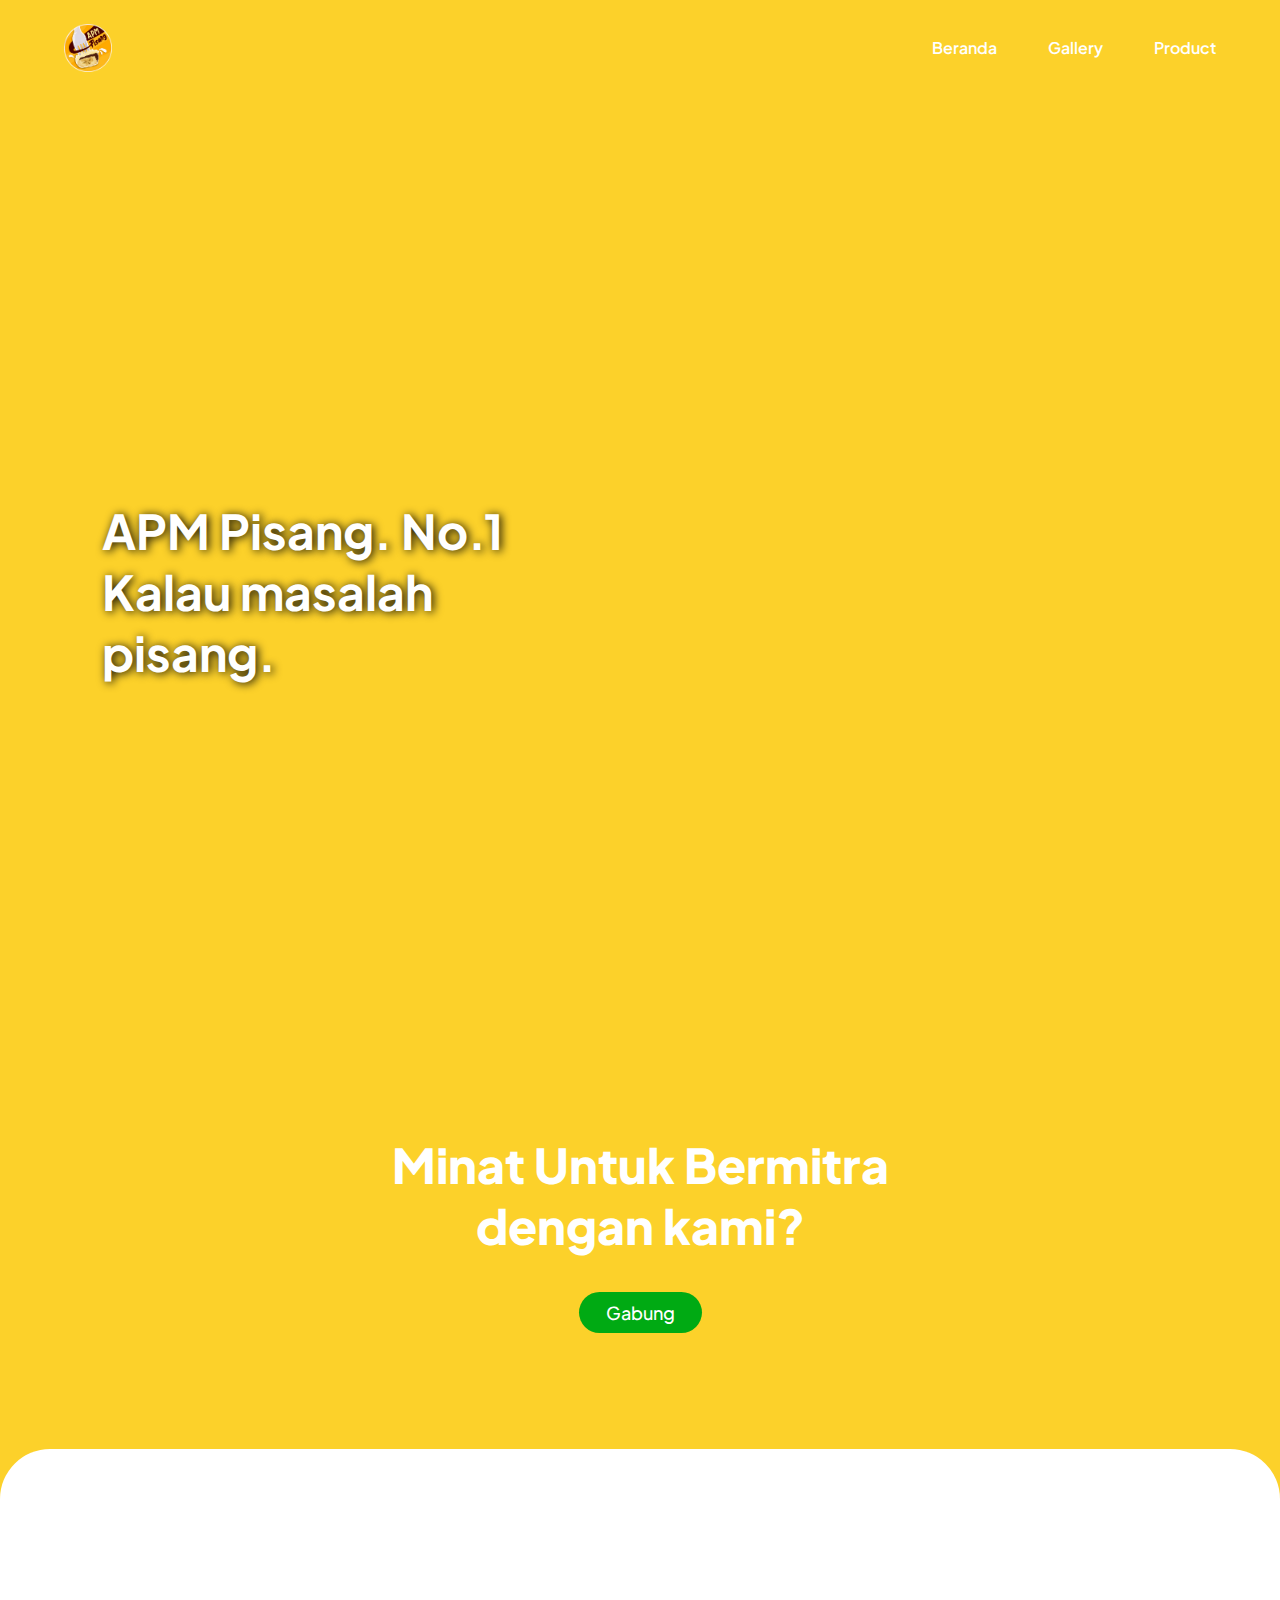
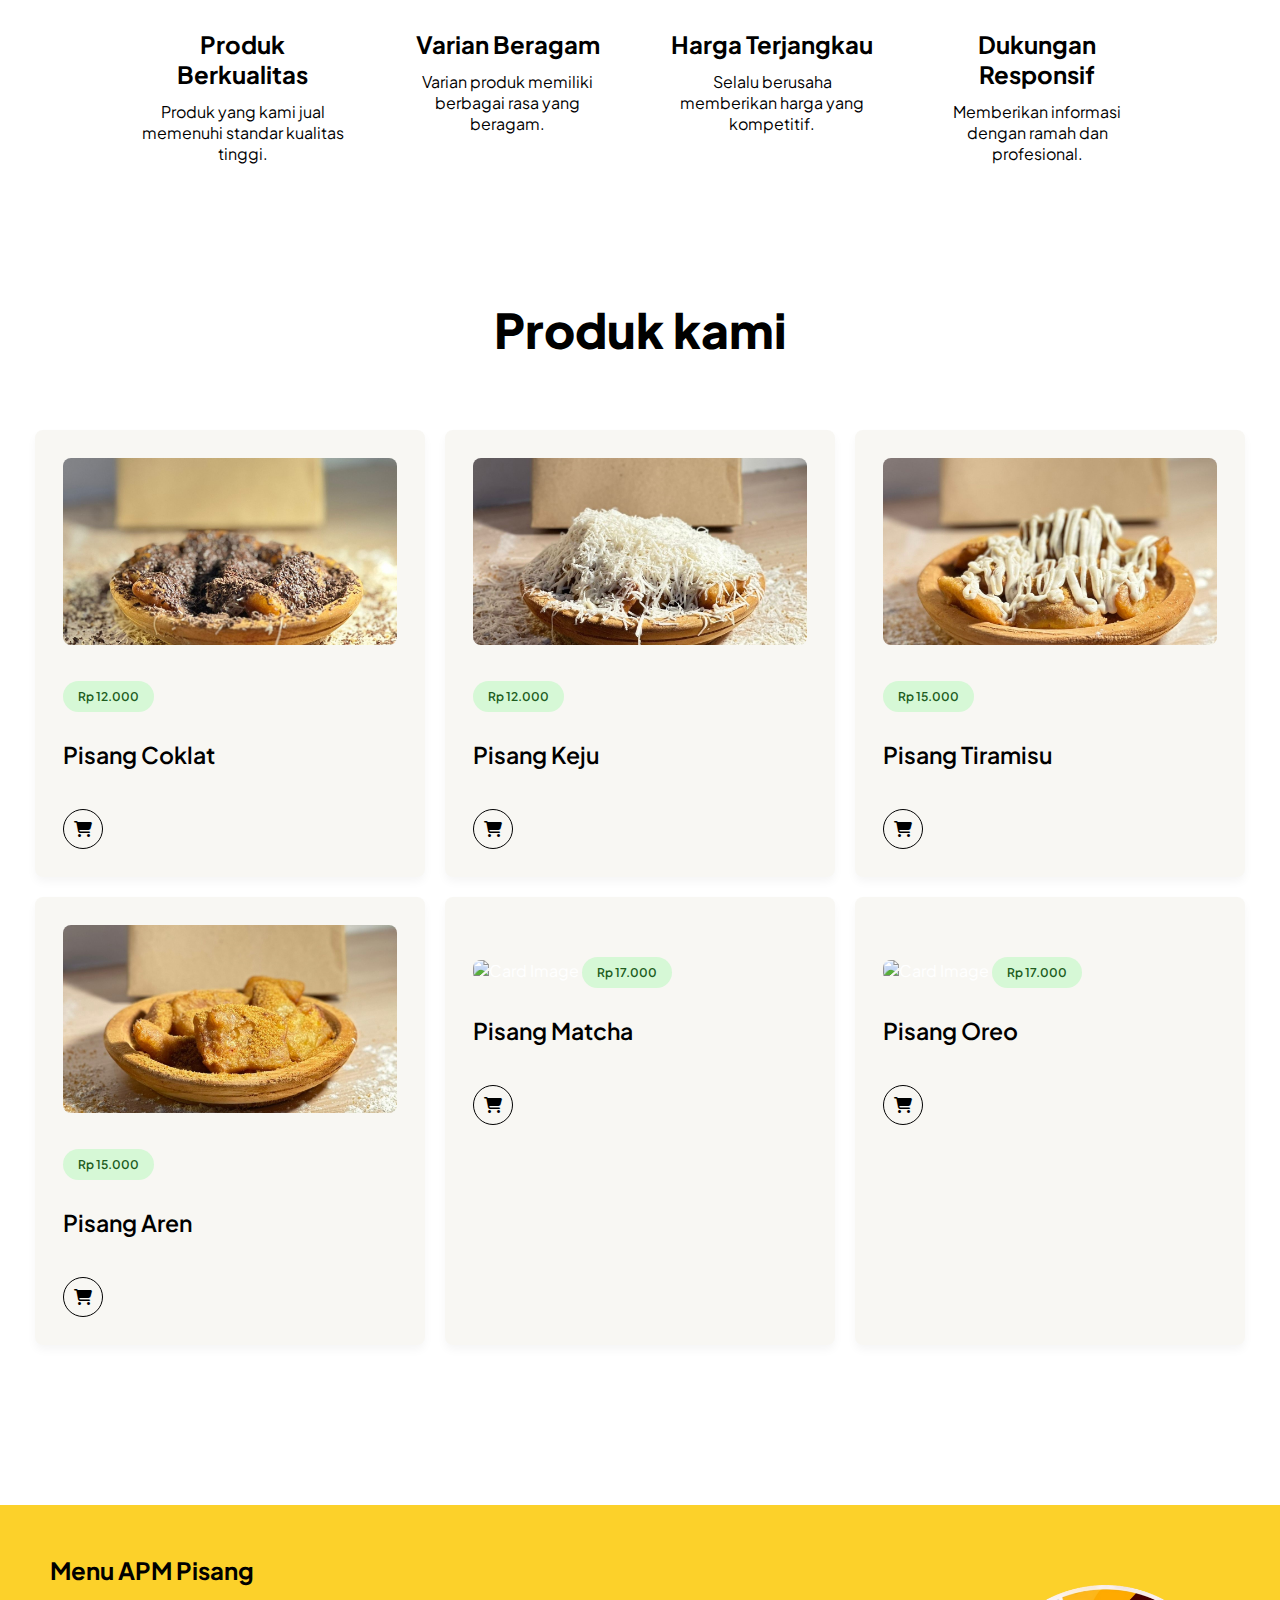
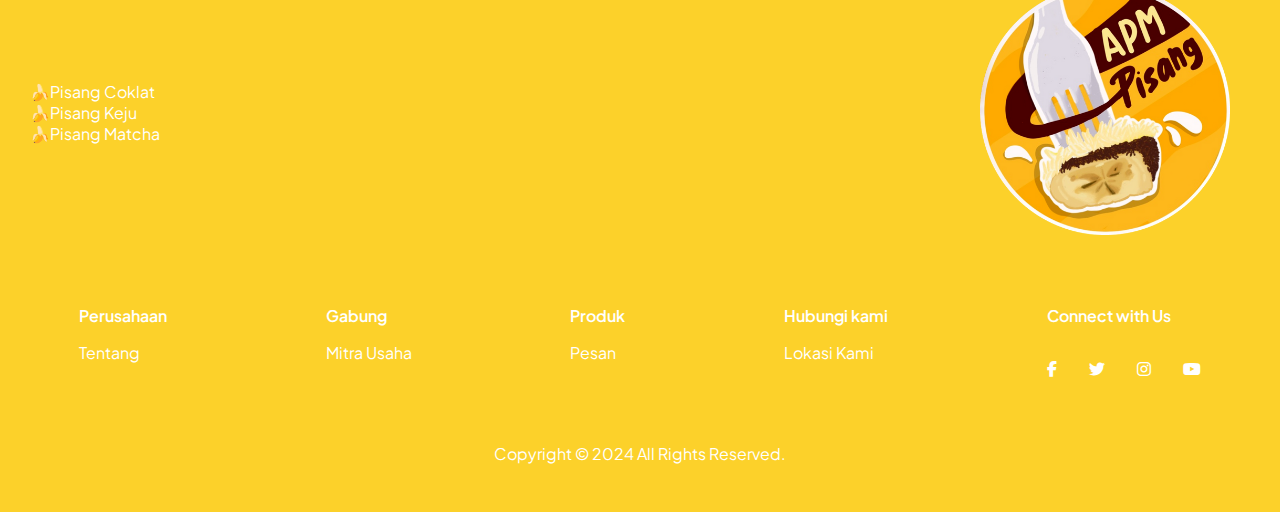
==== commit 30827f7b: "revisi-2" ====
--- a/index.html
+++ b/index.html
@@ -26,7 +26,7 @@
       <nav class="menu">
         <ul class="menu-tab">
           <li><a href="#">Beranda</a></li>
-          <li><a href="#">Gabung</a></li>
+          <li><a href="./explore.html">Gallery</a></li>
           <li><a href="#">Product</a></li>
         </ul>
       </nav>
@@ -93,39 +93,84 @@
         <div>
           <h1>Produk kami</h1>
         </div>
-
-        <div>
-          <a href="./explore.html">
-            <button>Explore</button>
-          </a>
-        </div>
-
-        <div class="product-categories">
-          <div
-            class="product-categories-container"
-            id="product-categories-container-1"
-          >
-            <img src="./images/pisangcoklat.png" alt="product Category 1" />
-            <h3>Pisang Coklat</h3>
-            <p>Pisang ditaburi topping coklat</p>
-          </div>
-          <div
-            class="product-categories-container"
-            id="product-categories-container-2"
-          >
-            <img src="./images/pisangkeju.png" alt="product Category 2" />
-            <h3>Pisang Keju</h3>
-            <p>Pisang ditaburi topping Keju</p>
-          </div>
-          <div
-            class="product-categories-container"
-            id="product-categories-container-3"
-          >
-            <img src="./images/pisangtiramisu.png" alt="product Category 3" />
-            <h3>Pisang tiramisu</h3>
-            <p>Pisang ditaburi topping tiramisu</p>
-          </div>
-      </section>
+          <div class="card-list">
+            <a href="#" class="card-item">
+                <img src="./images/pisangcoklat.jpeg" alt="Card Image">
+                <span class="designer">Rp 12.000</span>
+                <h3>Pisang Coklat</h3>
+                <div class="arrow">
+                    <i class="fa fa-shopping-cart"></i>
+                </div>
+            </a>
+            <a href="#" class="card-item">
+                <img src="./images/pisangkeju.jpeg">
+                <span class="designer">Rp 12.000</span>
+                <h3>Pisang Keju</h3>
+                <div class="arrow">
+                    <i class="fa fa-shopping-cart"></i>
+                </div>
+            </a>
+            <a href="#" class="card-item">
+                <img src="./images/pisangtiramisu.jpeg" alt="Card Image">
+                <span class="designer">Rp 15.000</span>
+                <h3>Pisang Tiramisu</h3>
+                <div class="arrow">
+                    <i class="fa fa-shopping-cart"></i>
+                </div>
+            </a>
+            <a href="#" class="card-item">
+                <img src="./images/pisangaren.jpeg" alt="Card Image">
+                <span class="designer">Rp 15.000</span>
+                <h3>Pisang Aren</h3>
+                <div class="arrow">
+                    <i class="fa fa-shopping-cart"></i>
+                </div>
+            </a>
+            <a href="#" class="card-item">
+                <img src="https://imgs.search.brave.com/WyJ0oRDBB1wuSR-4yqZfDPJgLgRCWlCcC6S3tjvfey8/rs:fit:860:0:0/g:ce/aHR0cHM6Ly9pbWFn/ZXMudW5zcGxhc2gu/Y29tL3Bob3RvLTE2/MDMwNTI4NzUzMDIt/ZDM3NmI3YzA2Mzhh/P3E9ODAmdz0xMDAw/JmF1dG89Zm9ybWF0/JmZpdD1jcm9wJml4/bGliPXJiLTQuMC4z/Jml4aWQ9TTN3eE1q/QTNmREI4TUh4elpX/RnlZMmg4TVRGOGZH/SmhibUZ1WVh4bGJu/d3dmSHd3Zkh4OE1B/PT0" alt="Card Image">
+                <span class="designer">Rp 17.000</span>
+                <h3>Pisang Matcha</h3>
+                <div class="arrow">
+                    <i class="fa fa-shopping-cart"></i>
+                </div>
+            </a>
+            <a href="#" class="card-item">
+                <img src="https://imgs.search.brave.com/WyJ0oRDBB1wuSR-4yqZfDPJgLgRCWlCcC6S3tjvfey8/rs:fit:860:0:0/g:ce/aHR0cHM6Ly9pbWFn/ZXMudW5zcGxhc2gu/Y29tL3Bob3RvLTE2/MDMwNTI4NzUzMDIt/ZDM3NmI3YzA2Mzhh/P3E9ODAmdz0xMDAw/JmF1dG89Zm9ybWF0/JmZpdD1jcm9wJml4/bGliPXJiLTQuMC4z/Jml4aWQ9TTN3eE1q/QTNmREI4TUh4elpX/RnlZMmg4TVRGOGZH/SmhibUZ1WVh4bGJu/d3dmSHd3Zkh4OE1B/PT0" alt="Card Image">
+                <span class="designer">Rp 17.000</span>
+                <h3>Pisang Oreo</h3>
+                <div class="arrow">
+                    <i class="fa fa-shopping-cart"></i>
+                </div>
+            </a>
+        </div>
+      </section>
+
+      <!-- images -->
+      <section class="baru">
+        <h2>Menu APM Pisang</h2>
+        <div class="flex-container">
+        <ul style= "list-style-type: '&#127820;'">
+            <li>Pisang Coklat</li>
+            <li>Pisang Keju</li>
+            <li>Pisang Matcha</li>
+        </ul>
+        <figure>
+            <picture>
+            <source
+                media="(min-width:2000px)"
+                media="(min-width:821px)"
+                media="(min-width:451px)"
+                srcset="/img/Logobaru.png"
+            />
+            <img
+                src="./images/APM-logo.png"
+                alt="APM-logo"
+            />
+            </picture>
+        </figure>
+        </div>
+    </section>
+      
     </main>
 
     <footer>
--- a/css/home.css
+++ b/css/home.css
@@ -145,45 +145,6 @@
   margin: 10em 10%;
 }
 
-.product-categories-container img {
-  width: 250px;
-  position: absolute;
-  transform: translateY(-10em);
-}
-
-.product-categories-container {
-  display: flex;
-  flex-direction: column;
-  align-items: center;
-  width: 20%;
-  text-align: center;
-  padding: 1em 1em 3em;
-  border-radius: 50px;
-  box-shadow: 1px 1px 5px 3px rgba(0, 0, 0, 0.15);
-}
-
-.product-categories-container h3 {
-  font-size: 1.5em;
-  margin-bottom: 0.5em;
-  margin-top: 3em;
-}
-
-.product-categories-container p {
-  font-size: 1em;
-}
-
-#product-categories-container-1 {
-  background-color: #7ccc6c;
-}
-
-#product-categories-container-2 {
-  background-color: #7ccc6c;
-}
-
-#product-categories-container-3 {
-  background-color: #7ccc6c;
-}
-
 
 .footer-link-tab > ul > li,
 a,
@@ -231,3 +192,92 @@
 footer i:hover {
   scale: 1.2;
 }
+
+.card-list {
+  display: grid;
+  grid-template-columns: repeat(auto-fill, minmax(300px, 1fr));
+  max-width: 1250px;
+  margin: 50px auto;
+  padding: 20px;
+  gap: 20px;
+}
+.card-list .card-item {
+  background: #F8F7F3;
+  padding: 26px;
+  border-radius: 8px;
+  box-shadow: 0px 5px 10px rgba(0, 0, 0, 0.04);
+  list-style: none;
+  cursor: pointer;
+  text-decoration: none;
+  border: 2px solid transparent;
+  transition: border 0.5s ease;
+}
+.card-list .card-item:hover {
+  border: 2px solid #000;
+}
+.card-list .card-item img {
+  width: 100%;
+  aspect-ratio: 16/9;
+  border-radius: 8px;
+  object-fit: cover;
+}
+.card-list span {
+  display: inline-block;
+  background: #F7DFF5;
+  margin-top: 32px;
+  padding: 8px 15px;
+  font-size: 0.75rem;
+  border-radius: 50px;
+  font-weight: 600;
+}
+
+.card-list .designer {
+  background-color: #d6f8d6;
+  color: #205c20;
+}
+
+.card-item h3 {
+  color: #000;
+  font-size: 1.438rem;
+  margin-top: 28px;
+  font-weight: 600;
+}
+.card-item .arrow {
+  display: flex;
+  align-items: center;
+  justify-content: center;
+  height: 40px;
+  width: 40px;
+  color: #000;
+  border: 1px solid #000;
+  border-radius: 50%;
+  margin-top: 40px;
+  transition: 0.2s ease;
+}
+.card-list .card-item:hover .arrow  {
+  background: #000;
+  color: #fff; 
+} 
+.baru{
+  margin: 50px;
+  display: block;
+}
+.baru-icon {
+  font-size: 28px;
+  display: none;
+}
+
+.flex-container {
+  display: flex;
+  align-items: center;
+}
+.flex-container figure {
+  margin-left: auto;
+}
+
+.flex-container figure img {
+  /* height: 400px; */
+  width: 100%;
+  max-width: 250px;
+  height: auto;
+}--- a/css/responsive.css
+++ b/css/responsive.css
@@ -8,6 +8,9 @@
 
     .product-box img {
       width: auto;
+    }
+    .grid-container {
+      columns: 3;
     }
   }
 }
@@ -40,6 +43,9 @@
 
     .product-categories-container img {
       width: 200px;
+    }
+    .card-list {
+      grid-template-columns: repeat(2, 1fr);
     }
   }
 }
@@ -102,6 +108,9 @@
     .menu-tab li:hover {
       text-decoration: underline;
     }
+    .card-list {
+      grid-template-columns: repeat(2, 1fr);
+    }
   }
 }
 
@@ -110,6 +119,12 @@
     .banner-text {
       position: absolute;
       top: 20%;
+    }
+    .card-list {
+      grid-template-columns: repeat(2, 1fr);
+    }
+    .grid-container {
+      columns: 2;
     }
   }
 }
@@ -120,6 +135,9 @@
       position: absolute;
       top: 15%;
       font-size: 65%;
+    }
+    .card-list {
+      grid-template-columns: repeat(2, 1fr);
     }
   }
 }
@@ -139,5 +157,8 @@
       position: absolute;
       top: 10%;
     }
+    .card-list {
+      grid-template-columns: 1fr;
+    }
   }
 }
